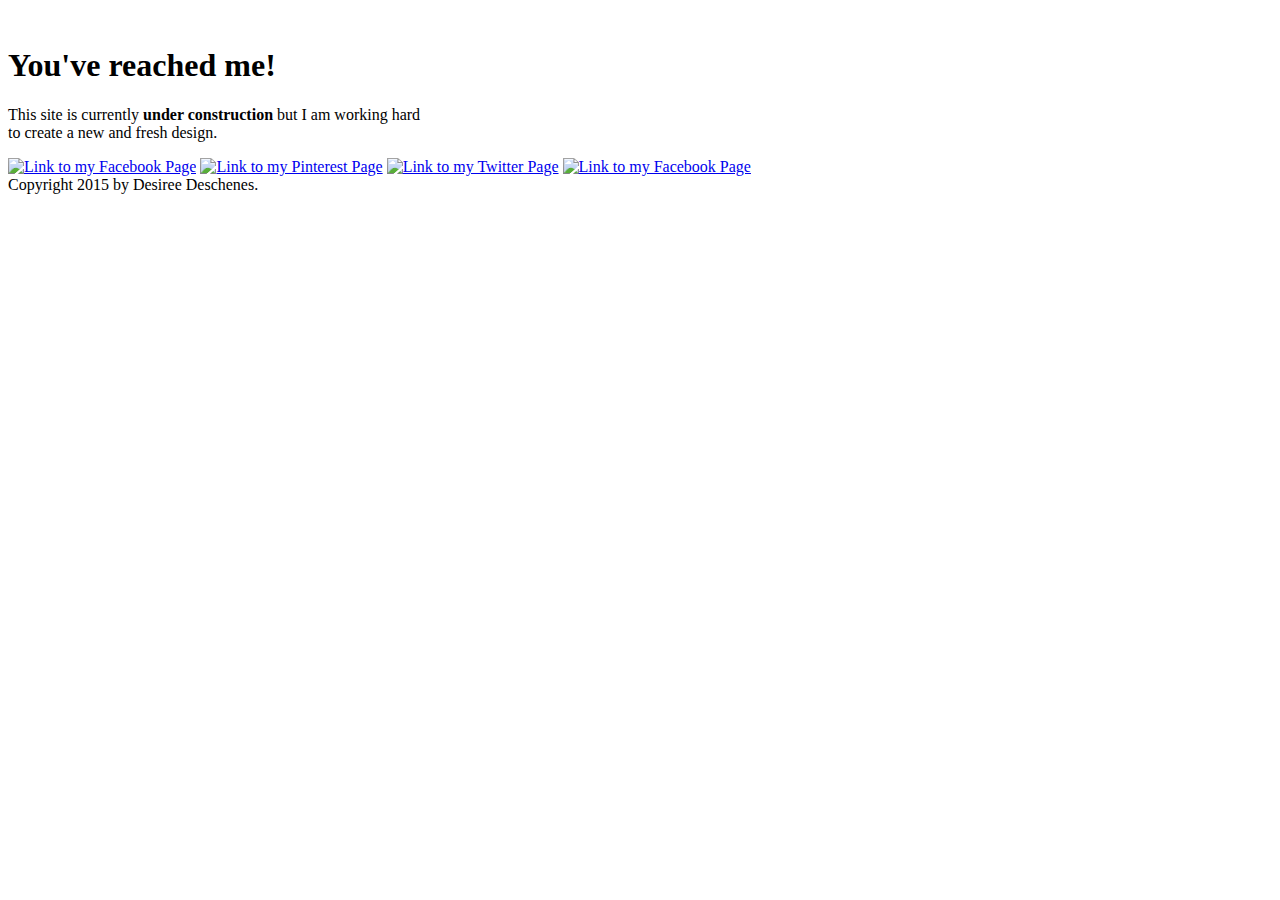
==== comingsoon.html @ f9c80315 "first commit" ====
<!DOCTYPE html>
<div class="container">
		<img src="images/.png" alt="" class=""/>
		<h1>
			You've reached me!
		</h1>
		<p>This site is currently <strong>under construction</strong> but I am working hard<br/> to create a new and fresh design.</p>
		<div id="defaultCountdown"></div>

		<a href="https://www.facebook.com/deschenesdesign?ref=aymt_homepage_panel"><img class="contactbtns" src="img/fb-logo-blue.png" alt="Link to my Facebook Page"></a>
		<a href="https://www.pinterest.com/desireedeschene/"><img class="contactbtns" src="img/pinterest-red.svg" alt="Link to my Pinterest Page"></a>
		<a href="https://twitter.com/deschenesdesign"><img class="contactbtns" src="img/twitter-logo-white.svg" alt="Link to my Twitter Page"></a>
		<a href="https://www.behance.net/DesireeDeschenes"><img class="contactbtns" src="img/behance-be-logo-01.png" alt="Link to my Facebook Page"></a>

	</div>
	<footer>Copyright 2015 by Desiree Deschenes.</footer>
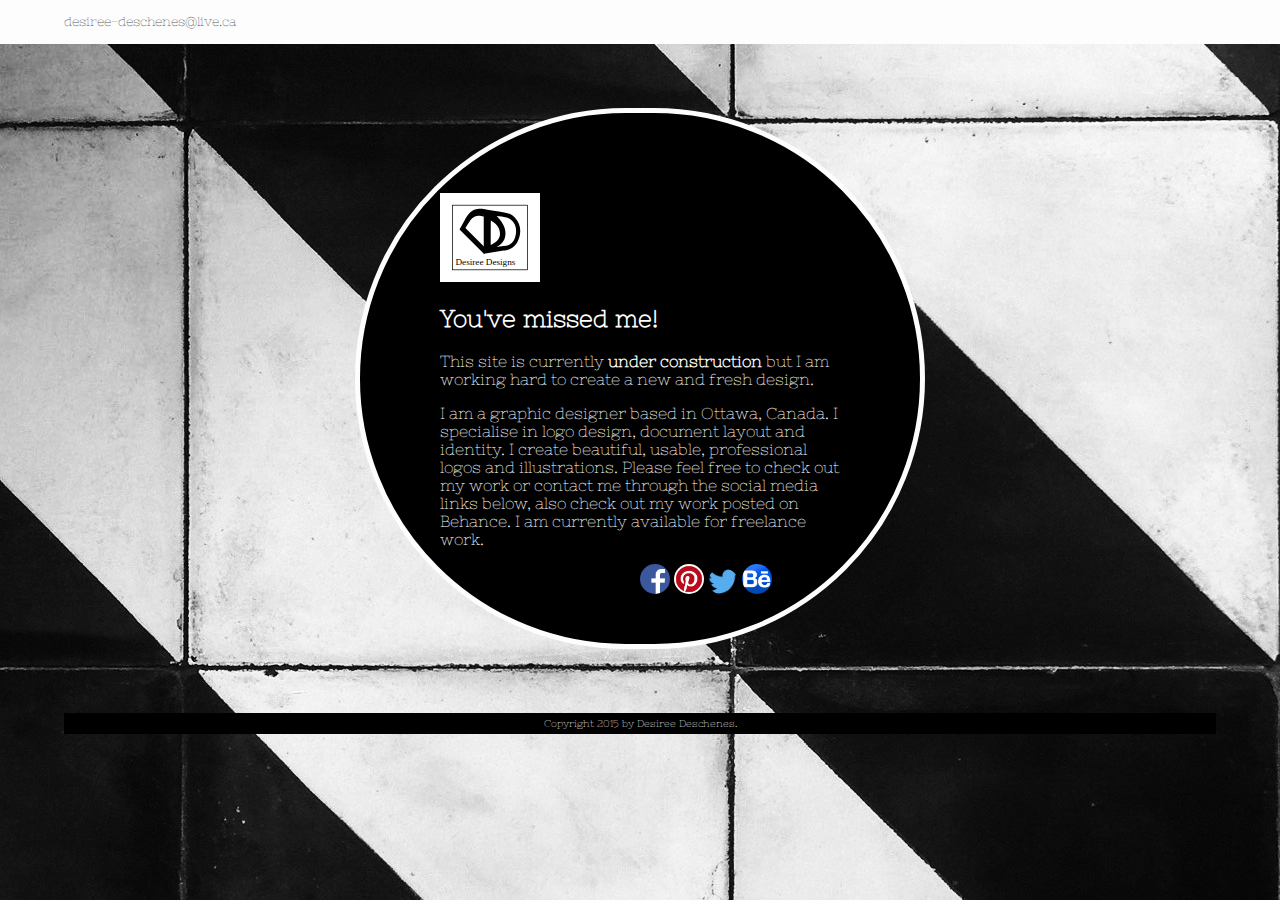
==== commit 7ea243d0: "add content, previous saved pngs." ====
--- a/comingsoon.html
+++ b/comingsoon.html
@@ -1,16 +1,32 @@
 <!DOCTYPE html>
-<div class="container">
-		<img src="images/.png" alt="" class=""/>
-		<h1>
-			You've reached me!
-		</h1>
-		<p>This site is currently <strong>under construction</strong> but I am working hard<br/> to create a new and fresh design.</p>
-		<div id="defaultCountdown"></div>
+<html lang="en-ca">
+  <head>
+    <meta charset="utf-8">
+    <title>Desiree Designs</title>
+    <meta name="handheldfriendly" content="true">
+    <meta name="mobileoptimized" content="240">
+    <meta name="viewport" content="width=device-width, initial-scale=1">
+		<link href="https://fonts.googleapis.com/css?family=Nixie+One" rel="stylesheet">
+    <link href="css/main.css" rel="stylesheet">
+	</head>
+	<header>
+		desiree-deschenes@live.ca
+	</header>
+	<body>
+		<div class="container">
+			<img src="img/logo-black.svg" alt="My Logo" class="logo"/>
+			<h2>You've missed me!</h2>
+			<p>This site is currently <strong>under construction</strong> but I am working hard to create a new and fresh design.</p>
+<p>I am a graphic designer based in Ottawa, Canada. I specialise in logo design, document layout and identity. I create beautiful, usable, professional logos and illustrations. Please feel free to check out my work or contact me through the social media links below, also check out my work posted on Behance.
 
-		<a href="https://www.facebook.com/deschenesdesign?ref=aymt_homepage_panel"><img class="contactbtns" src="img/fb-logo-blue.png" alt="Link to my Facebook Page"></a>
-		<a href="https://www.pinterest.com/desireedeschene/"><img class="contactbtns" src="img/pinterest-red.svg" alt="Link to my Pinterest Page"></a>
-		<a href="https://twitter.com/deschenesdesign"><img class="contactbtns" src="img/twitter-logo-white.svg" alt="Link to my Twitter Page"></a>
-		<a href="https://www.behance.net/DesireeDeschenes"><img class="contactbtns" src="img/behance-be-logo-01.png" alt="Link to my Facebook Page"></a>
+I am currently available for freelance work.</p>
+				<div class="centered">
+				<a href="https://www.facebook.com/deschenesdesign?ref=aymt_homepage_panel"><img class="contactbtns" src="img/fb-logo-50.png" alt="Link to my Facebook Page"></a>
+				<a href="https://www.pinterest.com/desireedeschene/"><img class="contactbtns" src="img/pinterest-logo-red.png" alt="Link to my Pinterest Page"></a>
+				<a href="https://twitter.com/deschenesdesign"><img class="contactbtns" src="img/twitter-36-30.png" alt="Link to my Twitter Page"></a>
+				<a href="https://www.behance.net/DesireeDeschenes"><img class="contactbtns" src="img/behance-be-logo-01.png" alt="Link to my Facebook Page"></a>
+			</div>
+		</div>
 
-	</div>
+	</body>
 	<footer>Copyright 2015 by Desiree Deschenes.</footer>
--- a/css/main.css
+++ b/css/main.css
@@ -0,0 +1,70 @@
+@-moz-viewport {width: device-width; scale: 1; }
+@-ms-viewport {width: device-width; scale: 1; }
+@-o-viewport {width: device-width; scale: 1; }
+@-webkit-viewport {width: device-width; scale: 1; }
+@viewport {width: device-width; scale: 1; }
+
+
+
+.container {
+  margin: auto;
+  width: 400px;
+  padding: 80px;
+  margin-top: 4em;
+  background-color: #000;
+  border: 5px solid #fdfdfd;
+  color: #fff;
+  border-radius: 1000px;
+  position: relative;
+}
+
+header {
+  background-color: #fdfdfd;
+  border: #565656;
+  height: 44px;
+  vertical-align: middle;
+  line-height: 44px;
+  color: #565656;
+  font-size: small;
+  font-weight: 100;
+  padding-left: 5%;
+}
+
+.centered {
+  margin-left: auto;
+  display: block;
+  position: absolute;
+  left: 50%;
+}
+footer {
+	background-color: #000;
+	color: #fff;
+	text-align: center;
+	font-size: x-small;
+	margin-top: 5%;
+	margin-right: 5%;
+	margin-bottom: 5%;
+	margin-left: 5%;
+	padding-top: 5px;
+	padding-bottom: 5px;
+	clear: both;
+}
+body  {
+  font-family: 'Nixie One', cursive;
+	font-style: normal;
+	background-image: url(../img/bwstripes.jpg);
+  background-repeat: no-repeat;
+	width: 100%;
+	height: 100%;
+  overflow-x: hidden;
+  margin: 0;
+}
+.contactbtns {
+  width: 30px;
+  border-radius: 20px;
+}
+.logo {
+  width: 80px;
+  padding: 10px;
+  background-color: #fff;
+}
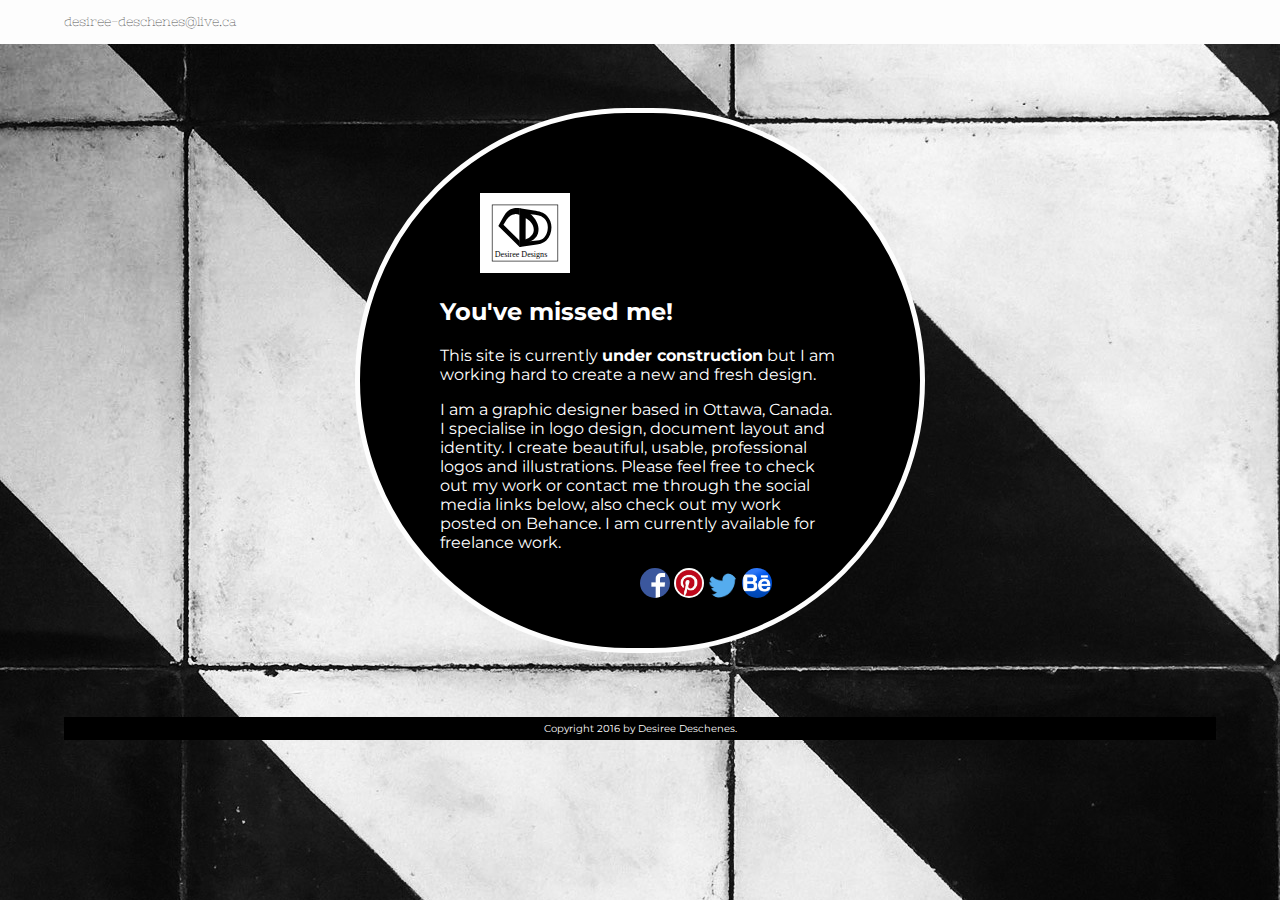
==== commit e549236c: "few things left" ====
--- a/comingsoon.html
+++ b/comingsoon.html
@@ -6,7 +6,7 @@
     <meta name="handheldfriendly" content="true">
     <meta name="mobileoptimized" content="240">
     <meta name="viewport" content="width=device-width, initial-scale=1">
-		<link href="https://fonts.googleapis.com/css?family=Nixie+One" rel="stylesheet">
+		<link href="https://fonts.googleapis.com/css?family=Montserrat|Nixie+One" rel="stylesheet">
     <link href="css/main.css" rel="stylesheet">
 	</head>
 	<header>
@@ -29,4 +29,4 @@
 		</div>
 
 	</body>
-	<footer>Copyright 2015 by Desiree Deschenes.</footer>
+	<footer>Copyright 2016 by Desiree Deschenes.</footer>
--- a/css/main.css
+++ b/css/main.css
@@ -19,6 +19,8 @@
 }
 
 header {
+  font-family: 'Nixie One', cursive;
+
   background-color: #fdfdfd;
   border: #565656;
   height: 44px;
@@ -26,7 +28,6 @@
   line-height: 44px;
   color: #565656;
   font-size: small;
-  font-weight: 100;
   padding-left: 5%;
 }
 
@@ -50,7 +51,7 @@
 	clear: both;
 }
 body  {
-  font-family: 'Nixie One', cursive;
+  font-family: 'Montserrat', sans-serif;
 	font-style: normal;
 	background-image: url(../img/bwstripes.jpg);
   background-repeat: no-repeat;
@@ -64,7 +65,8 @@
   border-radius: 20px;
 }
 .logo {
-  width: 80px;
+  width: 70px;
   padding: 10px;
   background-color: #fff;
+  margin-left: 10%;
 }
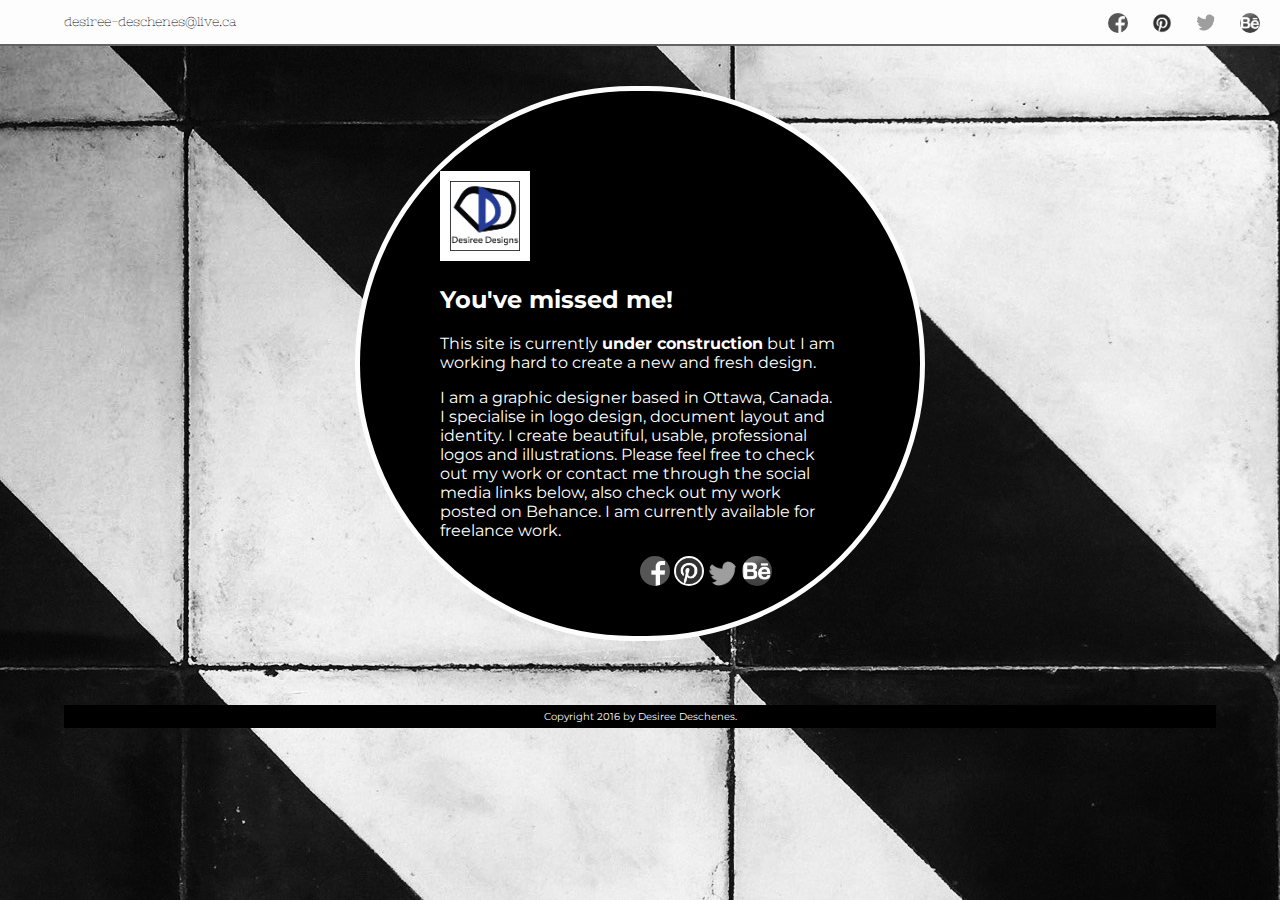
==== commit c08ebea4: "this basically how it should look." ====
--- a/comingsoon.html
+++ b/comingsoon.html
@@ -11,16 +11,22 @@
 	</head>
 	<header>
 		desiree-deschenes@live.ca
+    <div class="head-icon">
+      <a href="https://www.facebook.com/deschenesdesign?ref=aymt_homepage_panel"><img class="contactbtns" src="img/fb-logo-50.png" alt="Link to my Facebook Page"></a>
+      <a href="https://www.pinterest.com/desireedeschene/"><img class="contactbtns" src="img/pinterest-logo-red.png" alt="Link to my Pinterest Page"></a>
+      <a href="https://twitter.com/deschenesdesign"><img class="contactbtns" src="img/twitter-36-30.png" alt="Link to my Twitter Page"></a>
+      <a href="https://www.behance.net/DesireeDeschenes"><img class="contactbtns" src="img/behance-be-logo-01.png" alt="Link to my Facebook Page"></a>
+    </div>
 	</header>
 	<body>
 		<div class="container">
-			<img src="img/logo-black.svg" alt="My Logo" class="logo"/>
+			<img src="img/logo-colour.png" alt="My Logo" class="logo"/>
 			<h2>You've missed me!</h2>
 			<p>This site is currently <strong>under construction</strong> but I am working hard to create a new and fresh design.</p>
 <p>I am a graphic designer based in Ottawa, Canada. I specialise in logo design, document layout and identity. I create beautiful, usable, professional logos and illustrations. Please feel free to check out my work or contact me through the social media links below, also check out my work posted on Behance.
 
 I am currently available for freelance work.</p>
-				<div class="centered">
+			<div class="centered">
 				<a href="https://www.facebook.com/deschenesdesign?ref=aymt_homepage_panel"><img class="contactbtns" src="img/fb-logo-50.png" alt="Link to my Facebook Page"></a>
 				<a href="https://www.pinterest.com/desireedeschene/"><img class="contactbtns" src="img/pinterest-logo-red.png" alt="Link to my Pinterest Page"></a>
 				<a href="https://twitter.com/deschenesdesign"><img class="contactbtns" src="img/twitter-36-30.png" alt="Link to my Twitter Page"></a>
--- a/css/main.css
+++ b/css/main.css
@@ -10,23 +10,21 @@
   margin: auto;
   width: 400px;
   padding: 80px;
-  margin-top: 4em;
+  margin-top: 2.5em;
   background-color: #000;
   border: 5px solid #fdfdfd;
   color: #fff;
   border-radius: 1000px;
-  position: relative;
 }
 
 header {
   font-family: 'Nixie One', cursive;
 
   background-color: #fdfdfd;
-  border: #565656;
+  border-bottom: 2px solid #636363;
   height: 44px;
   vertical-align: middle;
   line-height: 44px;
-  color: #565656;
   font-size: small;
   padding-left: 5%;
 }
@@ -37,6 +35,8 @@
   position: absolute;
   left: 50%;
 }
+
+
 footer {
 	background-color: #000;
 	color: #fff;
@@ -63,10 +63,34 @@
 .contactbtns {
   width: 30px;
   border-radius: 20px;
+  -webkit-filter: grayscale(100%);
+  -webkit-transition: all 1s ease;
+     -moz-transition: all 1s ease;
+       -o-transition: all 1s ease;
+      -ms-transition: all 1s ease;
+          transition: all 1s ease;
 }
+
+.contactbtns:hover {
+  -webkit-filter: grayscale(0%);
+}
+
+.head-icon {
+  float: right;
+  line-height: 44px;
+  margin-right: 20px;
+}
+
+.head-icon .contactbtns {
+  width: 20px;
+  margin-left: 20px;
+  line-height: 44px;
+  vertical-align: middle;
+
+}
+
 .logo {
   width: 70px;
   padding: 10px;
   background-color: #fff;
-  margin-left: 10%;
 }
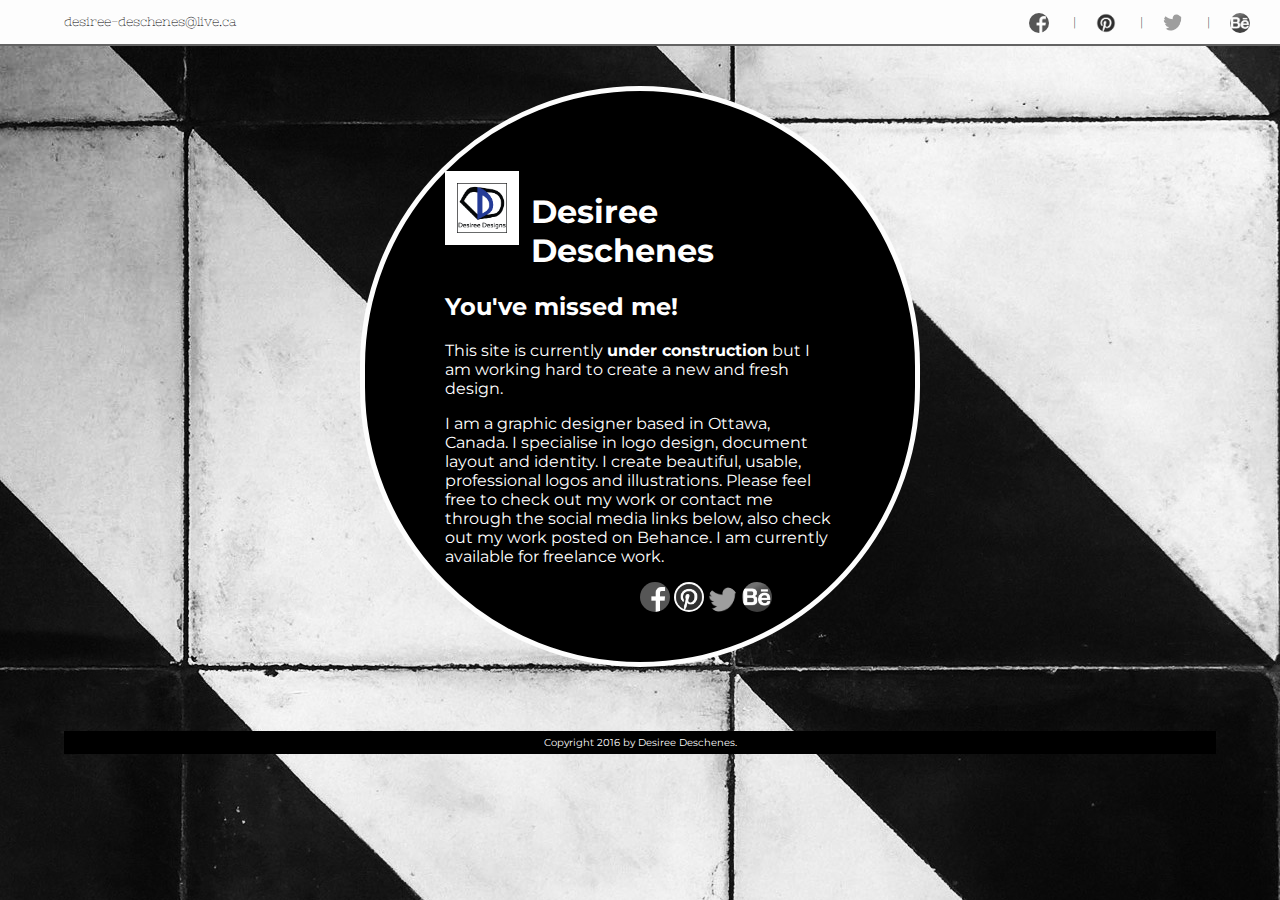
==== commit 9857bc18: "changes and branch" ====
--- a/comingsoon.html
+++ b/comingsoon.html
@@ -13,14 +13,14 @@
 		desiree-deschenes@live.ca
     <div class="head-icon">
       <a href="https://www.facebook.com/deschenesdesign?ref=aymt_homepage_panel"><img class="contactbtns" src="img/fb-logo-50.png" alt="Link to my Facebook Page"></a>
-      <a href="https://www.pinterest.com/desireedeschene/"><img class="contactbtns" src="img/pinterest-logo-red.png" alt="Link to my Pinterest Page"></a>
-      <a href="https://twitter.com/deschenesdesign"><img class="contactbtns" src="img/twitter-36-30.png" alt="Link to my Twitter Page"></a>
-      <a href="https://www.behance.net/DesireeDeschenes"><img class="contactbtns" src="img/behance-be-logo-01.png" alt="Link to my Facebook Page"></a>
+      |<a href="https://www.pinterest.com/desireedeschene/"><img class="contactbtns" src="img/pinterest-logo-red.png" alt="Link to my Pinterest Page"></a>
+      |<a href="https://twitter.com/deschenesdesign"><img class="contactbtns" src="img/twitter-36-30.png" alt="Link to my Twitter Page"></a>
+      |<a href="https://www.behance.net/DesireeDeschenes"><img class="contactbtns" src="img/behance-be-logo-01.png" alt="Link to my Facebook Page"></a>
     </div>
 	</header>
 	<body>
 		<div class="container">
-			<img src="img/logo-colour.png" alt="My Logo" class="logo"/>
+			<img src="img/logo-colour.png" alt="My Logo" class="logo"/><h1>Desiree Deschenes</h1>
 			<h2>You've missed me!</h2>
 			<p>This site is currently <strong>under construction</strong> but I am working hard to create a new and fresh design.</p>
 <p>I am a graphic designer based in Ottawa, Canada. I specialise in logo design, document layout and identity. I create beautiful, usable, professional logos and illustrations. Please feel free to check out my work or contact me through the social media links below, also check out my work posted on Behance.
--- a/css/main.css
+++ b/css/main.css
@@ -8,7 +8,7 @@
 
 .container {
   margin: auto;
-  width: 400px;
+  width: 390px;
   padding: 80px;
   margin-top: 2.5em;
   background-color: #000;
@@ -50,6 +50,7 @@
 	padding-bottom: 5px;
 	clear: both;
 }
+
 body  {
   font-family: 'Montserrat', sans-serif;
 	font-style: normal;
@@ -60,6 +61,11 @@
   overflow-x: hidden;
   margin: 0;
 }
+
+h1 {
+
+}
+
 .contactbtns {
   width: 30px;
   border-radius: 20px;
@@ -78,19 +84,23 @@
 .head-icon {
   float: right;
   line-height: 44px;
-  margin-right: 20px;
+  margin-right: 10px;
+  margin-left: 10px;
 }
 
 .head-icon .contactbtns {
   width: 20px;
   margin-left: 20px;
+  margin-right: 20px;
   line-height: 44px;
   vertical-align: middle;
 
 }
 
 .logo {
-  width: 70px;
-  padding: 10px;
+  width: 50px;
+  padding: 12px;
+  margin-right: 12px;
   background-color: #fff;
+  float: left;
 }
